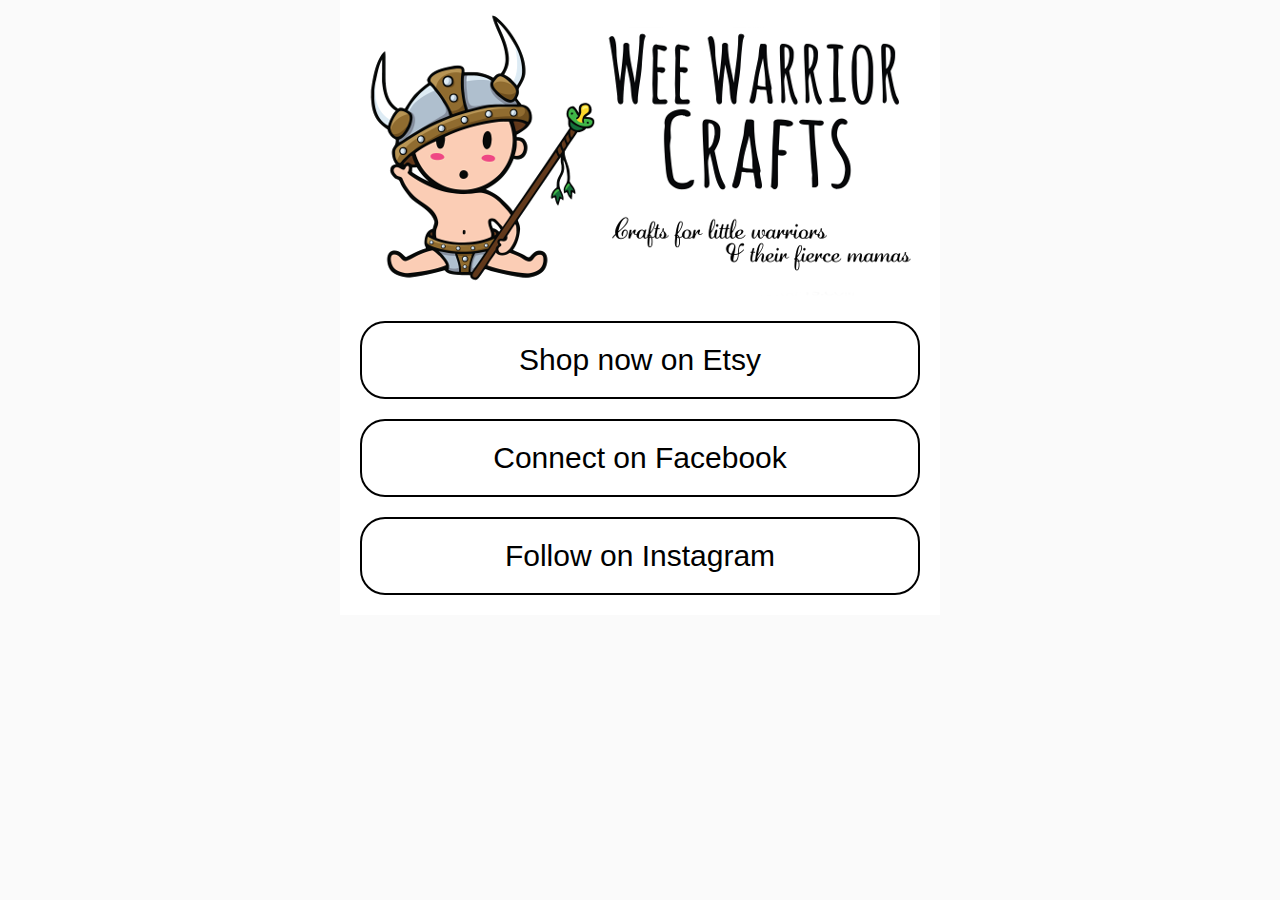
==== home.html @ 8e88d420 "Initial commit" ====
<html>
    <head>
        <title>Wee Warrior Crafts</title>
        <link rel="stylesheet" href="style.css">
    </head>
    <body>
        <div class="main-container">
            <div class="image-header">
                <img src="logo.png">
            </div>
            <div class="link-holder">
                <a href="https://www.etsy.com/shop/weewarriorcrafts">
                    <div class="link">
                        Shop now on Etsy
                    </div>
                </a>
                <a href="https://www.facebook.com/weewarriorcrafts/">
                    <div class="link">
                        Connect on Facebook
                    </div>
                </a>
                <a href="https://www.instagram.com/weewarriorcrafts/?hl=en">
                    <div class="link">
                        Follow on Instagram
                    </div>
                </a>
            </div>
        </div>
    </body>
</html>
---- style.css ----
body {
    max-width: 600px;
    margin: 0 auto;
    background: #FAFAFA;
}
.main-container {
    display: flex;
    flex-direction: column;    
    background: white;
}

.link {
    border-radius: 25px;
    border-width: 2px;
    border-style: solid;
    padding: 20px;  
    text-align: center;
    margin: 20px;
    font-family: Arial, Helvetica, sans-serif;
    font-size: 30px;
}

a {
    color: black;
    text-decoration: inherit;
}
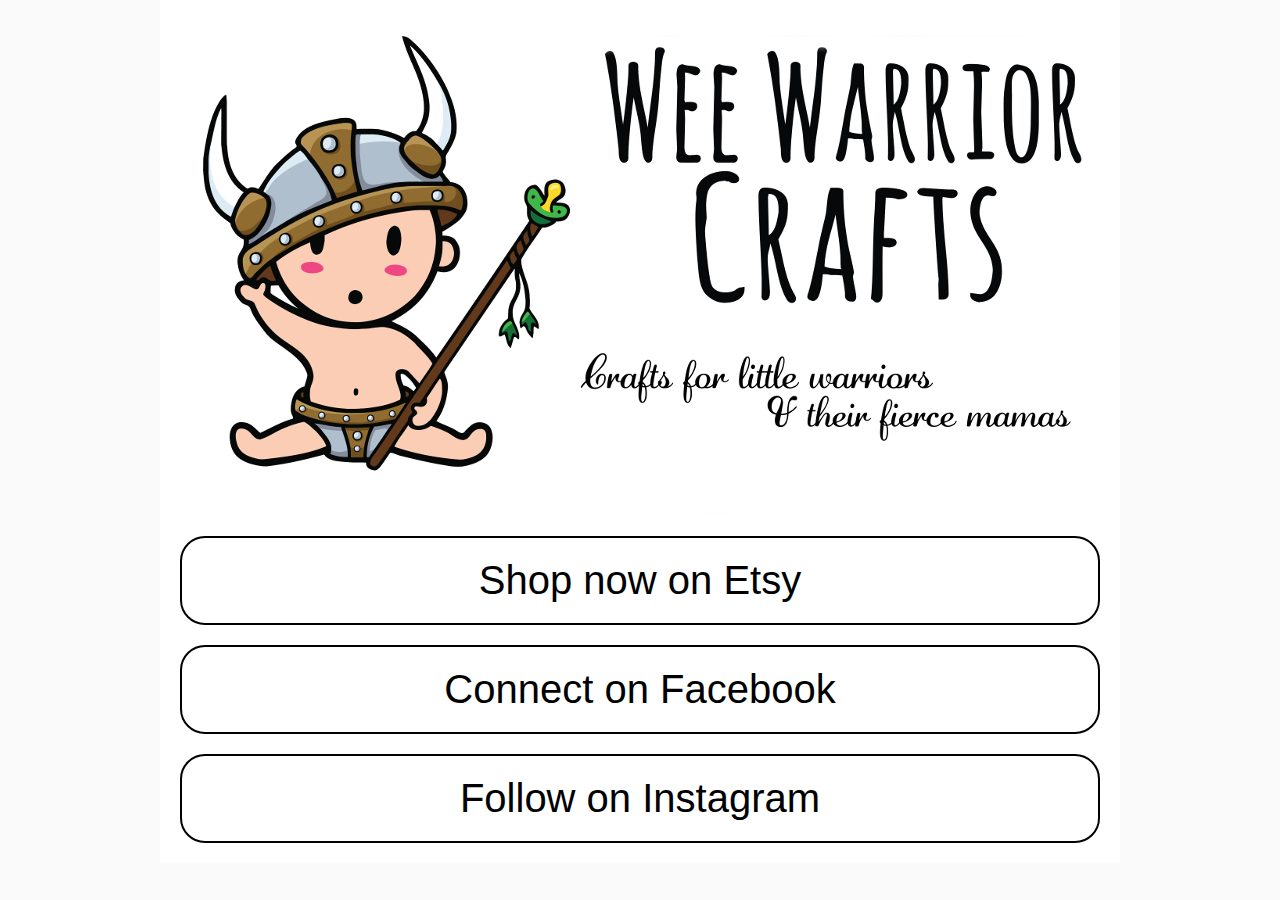
==== commit f5da0037: "Move to 960 maximum width" ====
--- a/home.html
+++ b/home.html
@@ -6,7 +6,7 @@
     <body>
         <div class="main-container">
             <div class="image-header">
-                <img src="logo.png">
+                <img src="logo960.png">
             </div>
             <div class="link-holder">
                 <a href="https://www.etsy.com/shop/weewarriorcrafts">
--- a/style.css
+++ b/style.css
@@ -1,5 +1,5 @@
 body {
-    max-width: 600px;
+    max-width: 960px;
     margin: 0 auto;
     background: #FAFAFA;
 }
@@ -7,6 +7,10 @@
     display: flex;
     flex-direction: column;    
     background: white;
+}
+
+.image-header {
+    text-align: center;
 }
 
 .link {
@@ -17,7 +21,7 @@
     text-align: center;
     margin: 20px;
     font-family: Arial, Helvetica, sans-serif;
-    font-size: 30px;
+    font-size: 40px;
 }
 
 a {
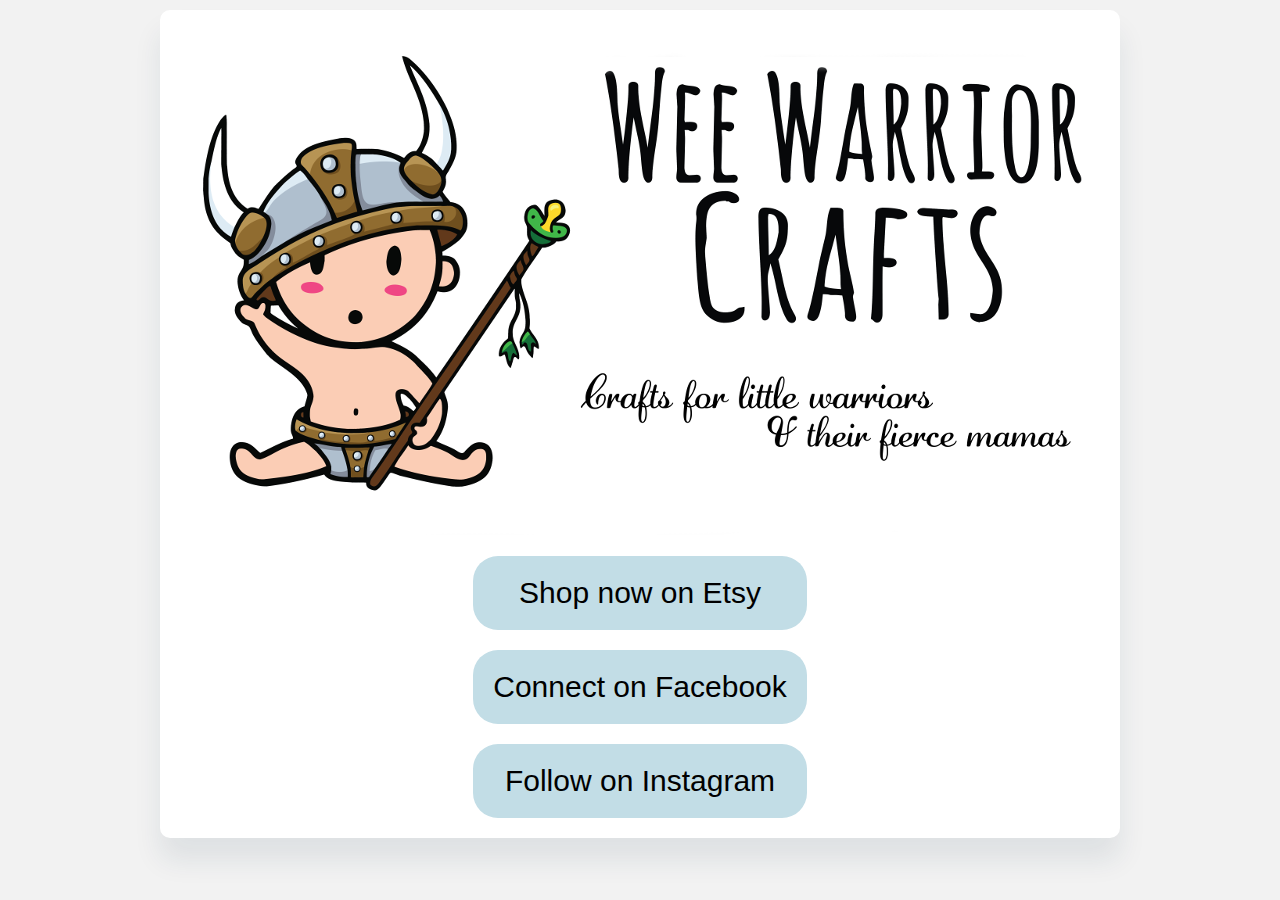
==== commit 665293f5: "Add some polish." ====
--- a/home.html
+++ b/home.html
@@ -6,7 +6,7 @@
     <body>
         <div class="main-container">
             <div class="image-header">
-                <img src="logo960.png">
+                <img src="logo960.png" class="image">
             </div>
             <div class="link-holder">
                 <a href="https://www.etsy.com/shop/weewarriorcrafts">
--- a/style.css
+++ b/style.css
@@ -1,27 +1,39 @@
 body {
     max-width: 960px;
     margin: 0 auto;
-    background: #FAFAFA;
+    background: #F2F2F2;
+    display: flex;
+    flex-direction: column;
+    padding: 10px;
 }
+
 .main-container {
     display: flex;
     flex-direction: column;    
     background: white;
+    border-radius: 10px;
+    box-shadow: 0rem 1.375rem 1.75rem 0rem rgba(27,54,74,0.09);
+    justify-content: center;
+    align-items: center;
 }
 
 .image-header {
+    padding-top: 10px;
     text-align: center;
+}
+
+.image {
+    width: 100%;
 }
 
 .link {
     border-radius: 25px;
-    border-width: 2px;
-    border-style: solid;
     padding: 20px;  
     text-align: center;
     margin: 20px;
-    font-family: Arial, Helvetica, sans-serif;
-    font-size: 40px;
+    font-family: Arial Black, Arial Bold, Gadget, sans-serif;
+    font-size: 30px;
+    background: #c2dde6;
 }
 
 a {
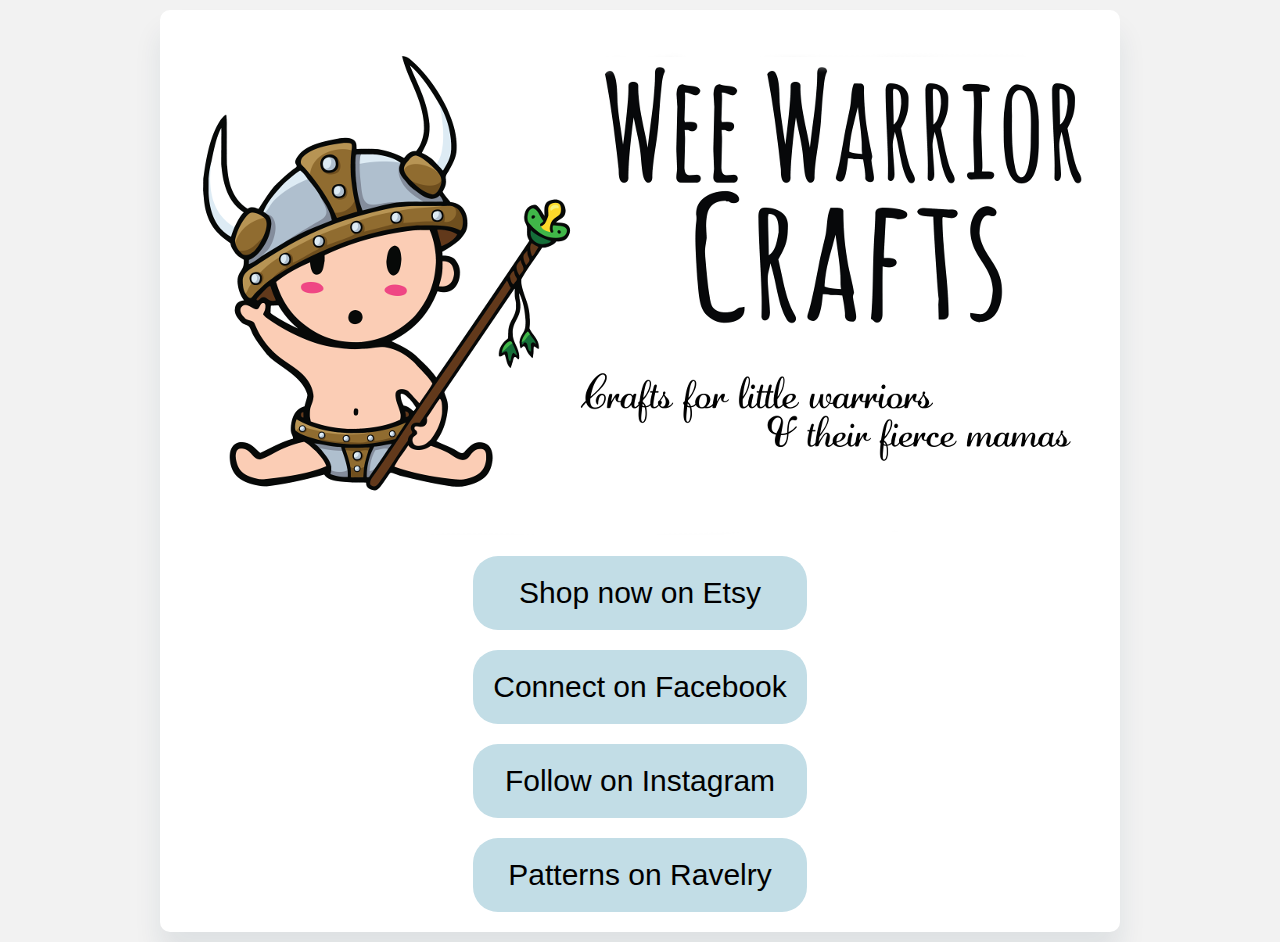
==== commit fc52fdc7: "Add Ravelry button" ====
--- a/home.html
+++ b/home.html
@@ -24,6 +24,11 @@
                         Follow on Instagram
                     </div>
                 </a>
+                <a href="https://www.ravelry.com/designers/wee-warrior-crafts">
+                    <div class="link">
+                        Patterns on Ravelry
+                    </div>
+                </a>
             </div>
         </div>
     </body>
